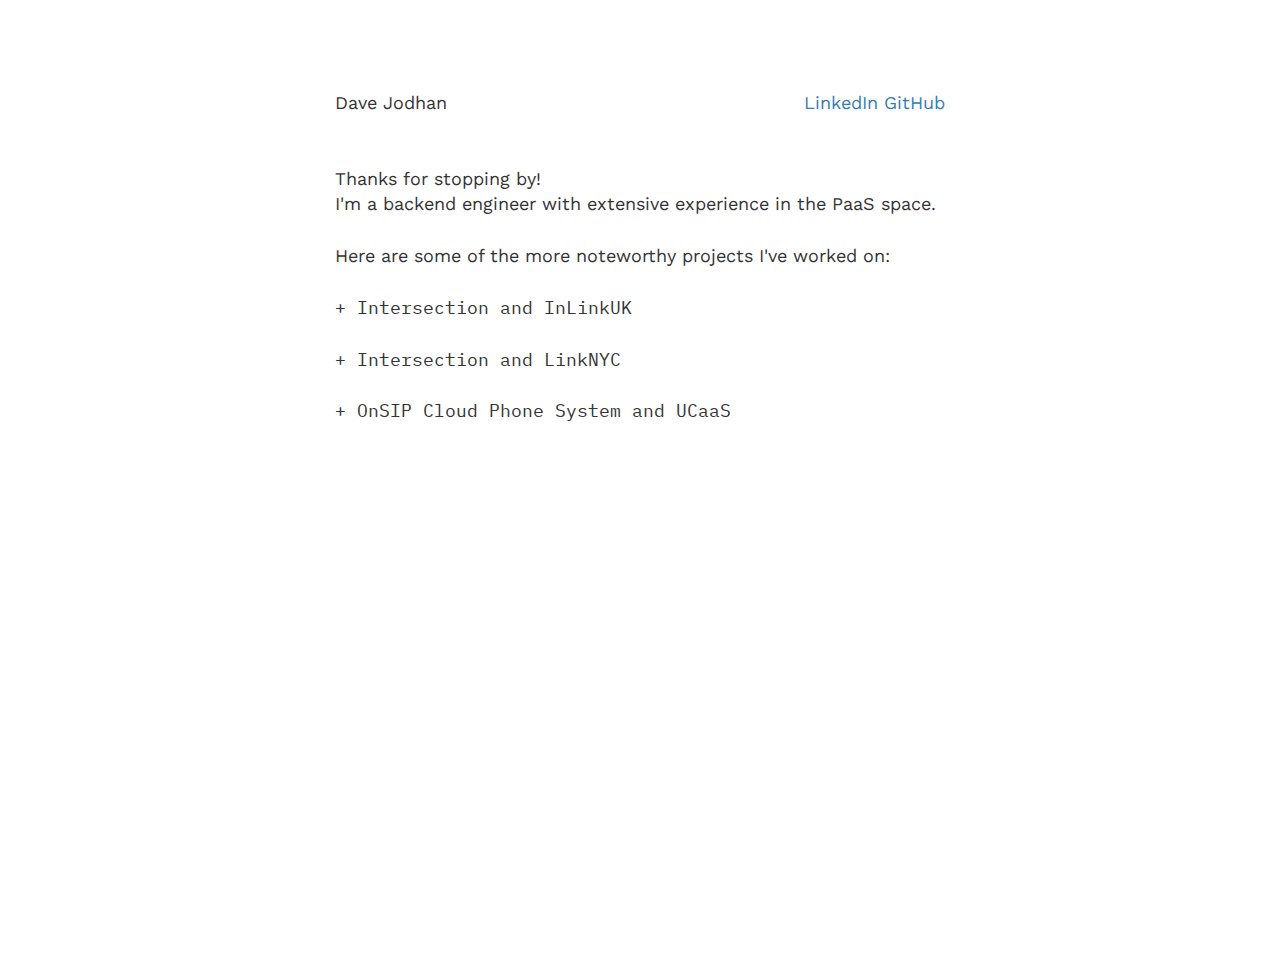
==== index.html @ 6058eade "Some more cleanup." ====
<!DOCTYPE html>

<html>
<head>
  <!-- Global site tag (gtag.js) - Google Analytics -->
  <script async src="https://www.googletagmanager.com/gtag/js?id=UA-116432344-1"></script>
  <script>
    window.dataLayer = window.dataLayer || [];
    function gtag(){dataLayer.push(arguments);}
    gtag('js', new Date());

    gtag('config', 'UA-116432344-1');
  </script>
  <link href="https://fonts.googleapis.com/css?family=Work+Sans" rel="stylesheet">
  <link href="https://fonts.googleapis.com/css?family=IBM+Plex+Mono" rel="stylesheet">
  <link href="https://fonts.googleapis.com/css?family=Quicksand" rel="stylesheet">
	<link href="https://netdna.bootstrapcdn.com/bootstrap/3.0.0/css/bootstrap.min.css" rel="stylesheet">
  <script src="https://ajax.googleapis.com/ajax/libs/jquery/3.3.1/jquery.min.js"></script>
  <link rel="stylesheet" type="text/css" href="css/main.css">
  <title>Dave Jodhan by Dave Jodhan for Dave Jodhan</title>

  <!-- For Google !-->
  <meta itemprop="name" content="Dave Jodhan">
  <meta itemprop="description" content="The personal web page of Dave Jodhan">
</head>

<body>
  <div class="container pageHeader">
    <div class="leftNav">
      Dave Jodhan
    </div>
    <div class="rightNav">
      <a class="link" href="https://www.linkedin.com/in/davejodhan/" target="_blank">LinkedIn</a>
      <a class="link" href="https://github.com/daveswork" target="_blank">GitHub</a>
    </div>
  </div>
  <div class="container main">
      Thanks for stopping by!</br>
      I'm a backend engineer with extensive experience in the PaaS space.</br>
      </br>
      Here are some of the more noteworthy projects I've worked on:</br></br>
      <div class="projects">
        <div class="single-project">
          <span class="glyphicon glyphicon-plus"> Intersection and InLinkUK</span> 
          <div class="content hide">
            <p>
              The InLinkUK project is similar to the LinkNYC project.</br>
              While on the InLinkUK Project, I worked on the backend services, enabling smarter kiosks to operate on any network.</br>
              However, as there were physical limitations (think processing and memory) to the kiosk hardware, we needed to build out an even smarter backend service. </br>
              If you're unfamiliar with the project, you should check out <a href="https://www.inlinkuk.com/" target="_blank">InLinkUK</a>!</br>
            </p>
          </div>
        </div>
        </br>
        <div class="single-project">
          <span class="glyphicon glyphicon-plus"> Intersection and LinkNYC</span>
            <div class="content hide">
              <p>
                The LinkNYC project provides fast and free WiFi to the people of NYC, as well as free nationwide phone calls.</br>
                At Intersection I provided operational network support for the LinkNYC project and built out reporting tools.</br>
                This was a turning point in my career where I started spending more time with platform APIs and less time on an actual CLI.</br>
                If you'd like to learn more about the project, you should check out <a href="https://www.link.nyc/" target="_blank">LinkNYC</a>!</br>
              </p>
            </div>
        </div>
        </br>
        <div class="single-project">
          <span class="glyphicon glyphicon-plus"> OnSIP Cloud Phone System and UCaaS</span>
          <div class="content hide">
            <p>
              OnSIP Cloud Phone System provides business communication services without the commitment of a traditional phone service provider and vendor lock-in.</br>
              OnSIP also provides a robust Unified Communication PaaS, that sports integrations with ZenDesk and Slack, or roll your own with the <a href="https://sipjs.com/" targe="_blank">SIP.js</a> library.</br>
              At OnSIP, I worked with the development team and upstream carriers to enable geographic redundancy.</br>
              Definitely check out <a href="https://www.onsip.com/" target="_blank">OnSIP</a> for your business communication needs.</br>
            </p>
          </div>
        </div>
        </br>
      </div>
  </div>

<script src='js/app.js'></script>
</body>

</html>
---- css/main.css ----
html,body{
  margin: 30px auto;
  padding: 0;
  height: 100%;
  font-size: 18px;
  font-family: 'Work Sans', sans-serif;
}

a{
  text-decoration: none;
  display: inline-block;
}

.container{
  margin: auto;
  vertical-align: middle;
  width: 50%;
}

.pageHeader{
  vertical-align: middle;
  padding-top: 30px;
}

.leftNav{
  float: left;
  text-align: left;
}

.rightNav{
  float: right;
  text-align: right;
}

.main{
  clear: both;
  padding-top: 50px;
  text-align: left;
}

.glyphicon{
  font-family: 'IBM Plex Mono', monospace;
}

.content{
  padding-left: 25px;
  font-family: 'Quicksand', sans-serif;
}

.hide{
  display: none;
}

.active{
  background-color: aquamarine;
}
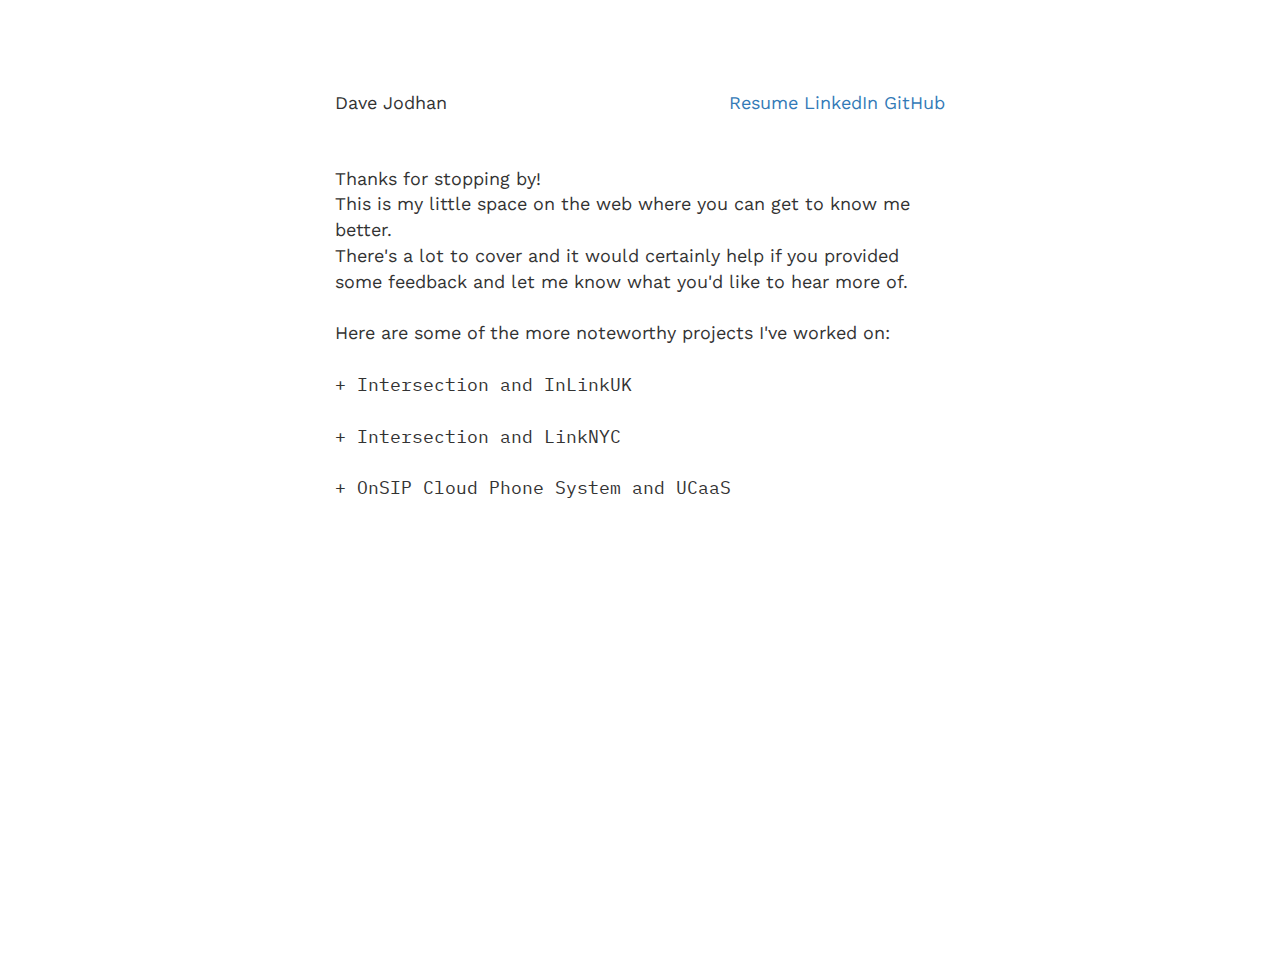
==== commit 6c46cf3d: "Edited content." ====
--- a/index.html
+++ b/index.html
@@ -30,13 +30,15 @@
       Dave Jodhan
     </div>
     <div class="rightNav">
+      <a class="link" href="https://daveswork.github.io/Dave_Jodhan_NE_resume-20171013.doc.pdf" target="_blank">Resume</a>
       <a class="link" href="https://www.linkedin.com/in/davejodhan/" target="_blank">LinkedIn</a>
       <a class="link" href="https://github.com/daveswork" target="_blank">GitHub</a>
     </div>
   </div>
   <div class="container main">
       Thanks for stopping by!</br>
-      I'm a backend engineer with extensive experience in the PaaS space.</br>
+      This is my little space on the web where you can get to know me better.</br>
+      There's a lot to cover and it would certainly help if you provided some feedback and let me know what you'd like to hear more of.</br>
       </br>
       Here are some of the more noteworthy projects I've worked on:</br></br>
       <div class="projects">
@@ -46,7 +48,8 @@
             <p>
               The InLinkUK project is similar to the LinkNYC project.</br>
               While on the InLinkUK Project, I worked on the backend services, enabling smarter kiosks to operate on any network.</br>
-              However, as there were physical limitations (think processing and memory) to the kiosk hardware, we needed to build out an even smarter backend service. </br>
+              However, as there were physical limitations (think processing and memory) to the kiosk hardware, we needed to build out an even smarter backend service than we did with the original LinkNYC kiosks. </br>
+              This about where I moved from being a consumer of APIs to providing that functionality to others. </br>
               If you're unfamiliar with the project, you should check out <a href="https://www.inlinkuk.com/" target="_blank">InLinkUK</a>!</br>
             </p>
           </div>
@@ -59,6 +62,8 @@
                 The LinkNYC project provides fast and free WiFi to the people of NYC, as well as free nationwide phone calls.</br>
                 At Intersection I provided operational network support for the LinkNYC project and built out reporting tools.</br>
                 This was a turning point in my career where I started spending more time with platform APIs and less time on an actual CLI.</br>
+                I would've never imagined that as a Network Engineeer I'd be touching API's for networking gear, Solar Winds or even Sales Force!</br>
+                However, when you're able to pull exactly the information you need in the format you want, you realize it's time well spent.</br>
                 If you'd like to learn more about the project, you should check out <a href="https://www.link.nyc/" target="_blank">LinkNYC</a>!</br>
               </p>
             </div>
@@ -71,6 +76,9 @@
               OnSIP Cloud Phone System provides business communication services without the commitment of a traditional phone service provider and vendor lock-in.</br>
               OnSIP also provides a robust Unified Communication PaaS, that sports integrations with ZenDesk and Slack, or roll your own with the <a href="https://sipjs.com/" targe="_blank">SIP.js</a> library.</br>
               At OnSIP, I worked with the development team and upstream carriers to enable geographic redundancy.</br>
+              Occasionally, I'll also perform deep dives into the carrier's network to figure out what's broken.</br>
+              Sometimes they'll fix it, othertimes it's a bit more complex, like <a href="https://www.onsip.com/blog/in-depth-verizon-blocks-sip-traffic-using-alg" target="_blank">Verizon's SIP ALG</a>.</br>
+              It's also at OnSIP where I first started tinkering with Python, specifically the Paramiko library, for the purpse of doing some CLI scraping of <a href="https://github.com/daveswork/paramikoScripts" target="_blank">Cisco and Juniper devices</a>. </br>
               Definitely check out <a href="https://www.onsip.com/" target="_blank">OnSIP</a> for your business communication needs.</br>
             </p>
           </div>
